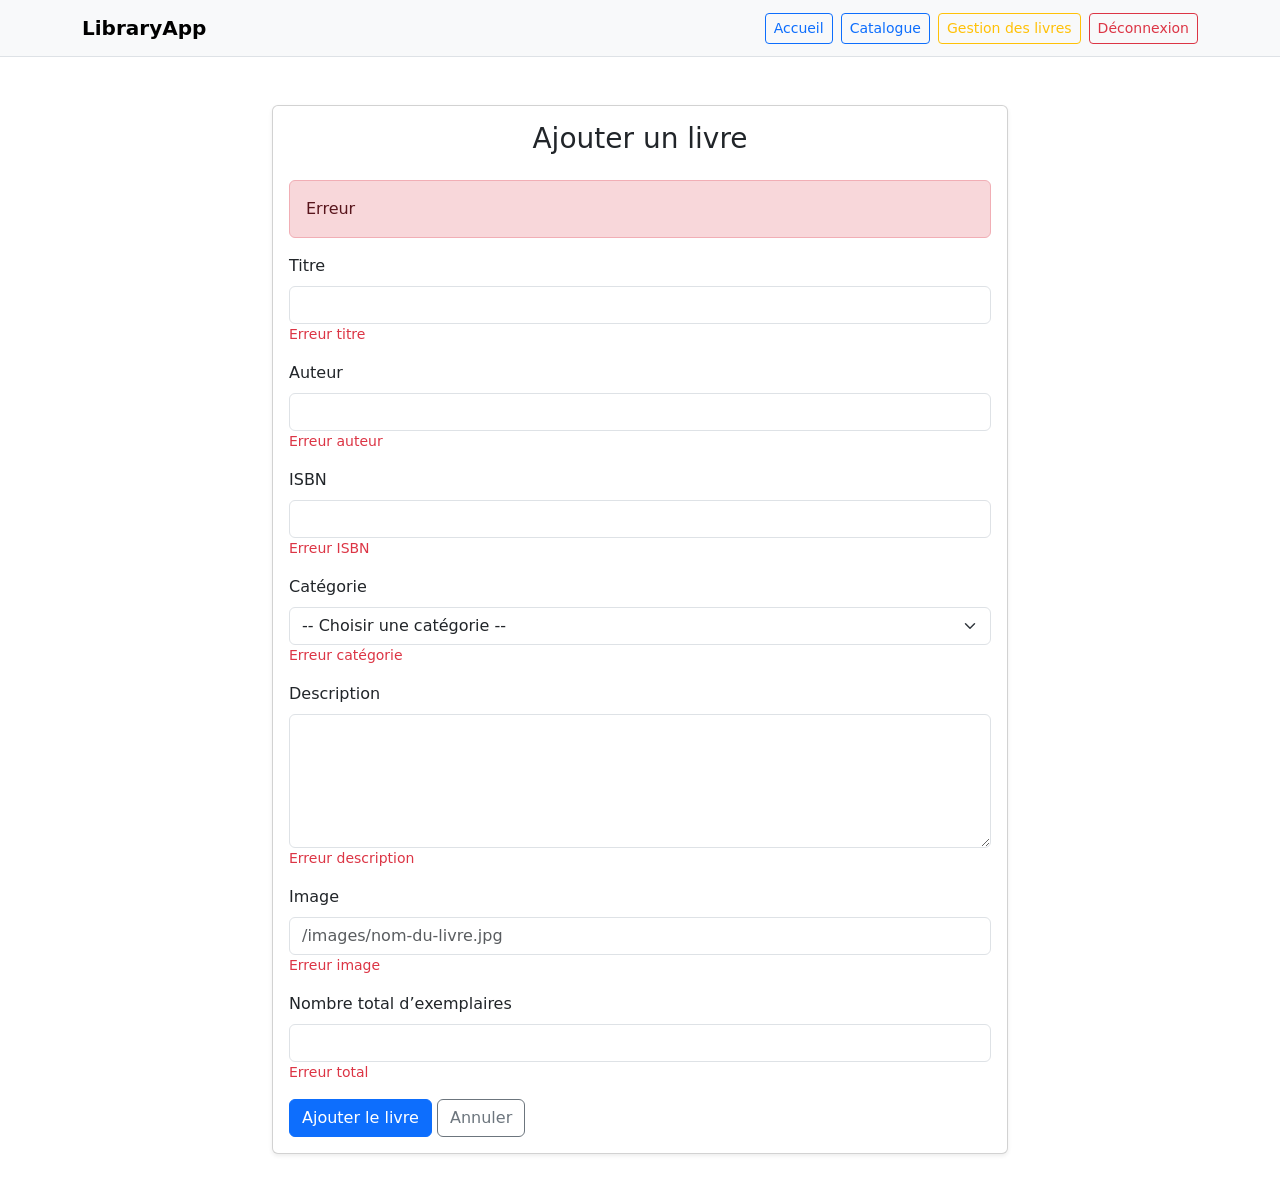
==== src/main/resources/templates/admin-book-form.html @ 2a97c2e1 "add admin dashboard & book management features" ====
<!DOCTYPE html>
<html lang="fr"
      xmlns:th="http://www.thymeleaf.org"
      xmlns:sec="http://www.thymeleaf.org/extras/spring-security">
<head>
    <meta charset="UTF-8">
    <meta name="viewport" content="width=device-width, initial-scale=1.0">
    <title>Ajouter un livre - LibraryApp</title>

    <link href="https://cdn.jsdelivr.net/npm/bootstrap@5.3.3/dist/css/bootstrap.min.css" rel="stylesheet">
</head>

<body>

<nav class="navbar navbar-expand-lg bg-light border-bottom">
    <div class="container">
        <a class="navbar-brand fw-bold" th:href="@{/}">
            LibraryApp
        </a>

        <div class="d-flex gap-2 align-items-center">
            <a class="btn btn-outline-primary btn-sm" th:href="@{/}">
                Accueil
            </a>

            <a class="btn btn-outline-primary btn-sm" th:href="@{/books}">
                Catalogue
            </a>

            <a sec:authorize="hasRole('ADMIN')" class="btn btn-outline-warning btn-sm" th:href="@{/admin/books}">
                Gestion des livres
            </a>

            <form sec:authorize="isAuthenticated()" method="post" th:action="@{/logout}" class="d-inline">
                <button class="btn btn-outline-danger btn-sm" type="submit">
                    Déconnexion
                </button>
            </form>
        </div>
    </div>
</nav>

<div class="container py-5">

    <div class="row justify-content-center">
        <div class="col-md-8">
            <div class="card shadow-sm">
                <div class="card-body">

                    <h1 class="h3 text-center mb-4"
                        th:text="${bookId == null} ? 'Ajouter un livre' : 'Modifier le livre'"
                    >
                        Ajouter un livre
                    </h1>

                    <div th:if="${errorMessage}" class="alert alert-danger">
                        <span th:text="${errorMessage}">Erreur</span>
                    </div>

                    <form th:action="${bookId == null} ? @{/admin/books} : @{/admin/books/edit/{id}(id=${bookId})}"
                          th:object="${bookForm}"
                          method="post"
                    >

                        <div class="mb-3">
                            <label for="title" class="form-label">Titre</label>
                            <input type="text" id="title" th:field="*{title}" class="form-control">

                            <div class="text-danger small"
                                 th:if="${#fields.hasErrors('title')}"
                                 th:errors="*{title}">
                                Erreur titre
                            </div>
                        </div>

                        <div class="mb-3">
                            <label for="author" class="form-label">Auteur</label>
                            <input type="text" id="author" th:field="*{author}" class="form-control">

                            <div class="text-danger small"
                                 th:if="${#fields.hasErrors('author')}"
                                 th:errors="*{author}">
                                Erreur auteur
                            </div>
                        </div>

                        <div class="mb-3">
                            <label for="isbn" class="form-label">ISBN</label>
                            <input type="text" id="isbn" th:field="*{isbn}" class="form-control">

                            <div class="text-danger small"
                                 th:if="${#fields.hasErrors('isbn')}"
                                 th:errors="*{isbn}">
                                Erreur ISBN
                            </div>
                        </div>

                        <div class="mb-3">
                            <label for="category" class="form-label">Catégorie</label>
                            <select id="category" th:field="*{category}" class="form-select">
                                <option value="">-- Choisir une catégorie --</option>

                                <option th:each="category : ${categories}"
                                        th:value="${category}"
                                        th:text="${category.displayName}">
                                    Catégorie
                                </option>
                            </select>

                            <div class="text-danger small"
                                 th:if="${#fields.hasErrors('category')}"
                                 th:errors="*{category}">
                                Erreur catégorie
                            </div>
                        </div>

                        <div class="mb-3">
                            <label for="description" class="form-label">Description</label>
                            <textarea id="description" th:field="*{description}" class="form-control" rows="5"></textarea>

                            <div class="text-danger small"
                                 th:if="${#fields.hasErrors('description')}"
                                 th:errors="*{description}">
                                Erreur description
                            </div>
                        </div>

                        <div class="mb-3">
                            <label for="imageUrl" class="form-label">Image</label>
                            <input type="text"
                                   id="imageUrl"
                                   th:field="*{imageUrl}"
                                   class="form-control"
                                   placeholder="/images/nom-du-livre.jpg">

                            <div class="text-danger small"
                                 th:if="${#fields.hasErrors('imageUrl')}"
                                 th:errors="*{imageUrl}">
                                Erreur image
                            </div>
                        </div>

                        <div class="mb-3">
                            <label for="totalCopies" class="form-label">Nombre total d’exemplaires</label>
                            <input type="number"
                                   id="totalCopies"
                                   th:field="*{totalCopies}"
                                   class="form-control"
                                   min="1">

                            <div class="text-danger small"
                                 th:if="${#fields.hasErrors('totalCopies')}"
                                 th:errors="*{totalCopies}">
                                Erreur total
                            </div>
                        </div>

                        <button type="submit"
                                class="btn btn-primary"
                                th:text="${bookId == null} ? 'Ajouter un livre' : 'Enregistrer les modifications'"
                        >
                            Ajouter le livre
                        </button>

                        <a th:href="@{/admin/books}" class="btn btn-outline-secondary">
                            Annuler
                        </a>

                    </form>

                </div>
            </div>
        </div>
    </div>

</div>

</body>
</html>
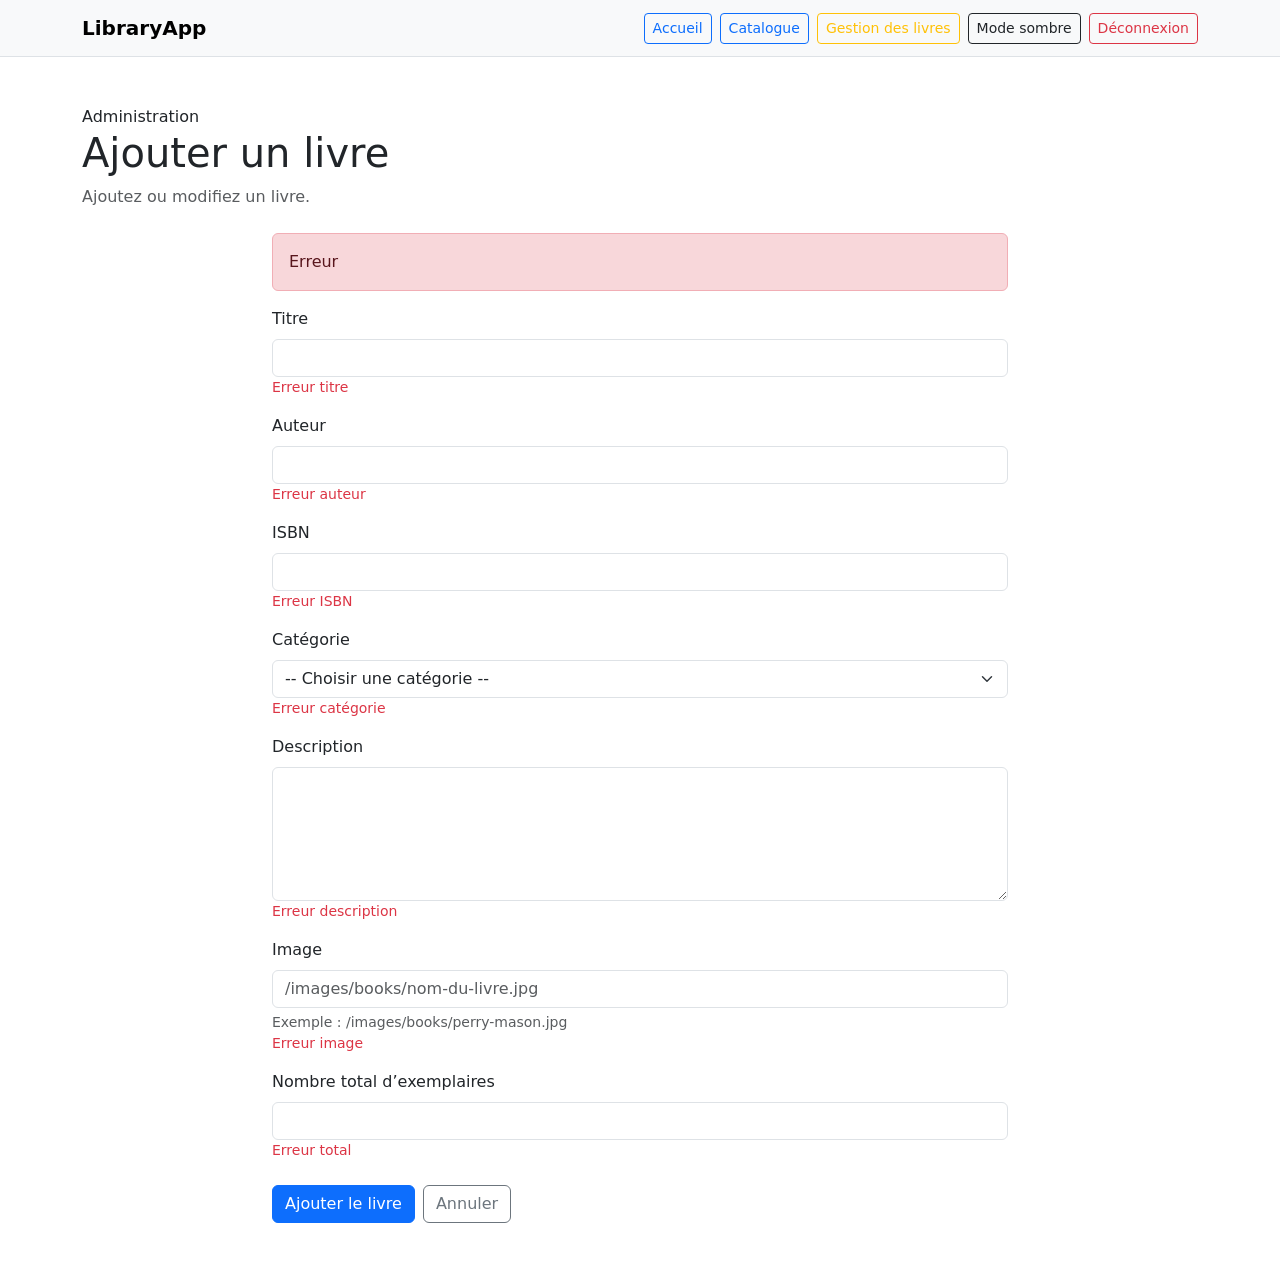
==== commit adf2e008: "release Library V1" ====
--- a/src/main/resources/templates/admin-book-form.html
+++ b/src/main/resources/templates/admin-book-form.html
@@ -2,178 +2,244 @@
 <html lang="fr"
       xmlns:th="http://www.thymeleaf.org"
       xmlns:sec="http://www.thymeleaf.org/extras/spring-security">
-<head>
-    <meta charset="UTF-8">
-    <meta name="viewport" content="width=device-width, initial-scale=1.0">
-    <title>Ajouter un livre - LibraryApp</title>
-
-    <link href="https://cdn.jsdelivr.net/npm/bootstrap@5.3.3/dist/css/bootstrap.min.css" rel="stylesheet">
-</head>
-
-<body>
-
-<nav class="navbar navbar-expand-lg bg-light border-bottom">
-    <div class="container">
-        <a class="navbar-brand fw-bold" th:href="@{/}">
-            LibraryApp
-        </a>
-
-        <div class="d-flex gap-2 align-items-center">
-            <a class="btn btn-outline-primary btn-sm" th:href="@{/}">
-                Accueil
-            </a>
-
-            <a class="btn btn-outline-primary btn-sm" th:href="@{/books}">
-                Catalogue
-            </a>
-
-            <a sec:authorize="hasRole('ADMIN')" class="btn btn-outline-warning btn-sm" th:href="@{/admin/books}">
-                Gestion des livres
-            </a>
-
-            <form sec:authorize="isAuthenticated()" method="post" th:action="@{/logout}" class="d-inline">
-                <button class="btn btn-outline-danger btn-sm" type="submit">
-                    Déconnexion
-                </button>
-            </form>
-        </div>
-    </div>
-</nav>
-
-<div class="container py-5">
-
-    <div class="row justify-content-center">
-        <div class="col-md-8">
-            <div class="card shadow-sm">
-                <div class="card-body">
-
-                    <h1 class="h3 text-center mb-4"
-                        th:text="${bookId == null} ? 'Ajouter un livre' : 'Modifier le livre'"
-                    >
-                        Ajouter un livre
-                    </h1>
-
-                    <div th:if="${errorMessage}" class="alert alert-danger">
-                        <span th:text="${errorMessage}">Erreur</span>
-                    </div>
-
-                    <form th:action="${bookId == null} ? @{/admin/books} : @{/admin/books/edit/{id}(id=${bookId})}"
-                          th:object="${bookForm}"
-                          method="post"
-                    >
-
-                        <div class="mb-3">
-                            <label for="title" class="form-label">Titre</label>
-                            <input type="text" id="title" th:field="*{title}" class="form-control">
-
-                            <div class="text-danger small"
-                                 th:if="${#fields.hasErrors('title')}"
-                                 th:errors="*{title}">
-                                Erreur titre
-                            </div>
-                        </div>
-
-                        <div class="mb-3">
-                            <label for="author" class="form-label">Auteur</label>
-                            <input type="text" id="author" th:field="*{author}" class="form-control">
-
-                            <div class="text-danger small"
-                                 th:if="${#fields.hasErrors('author')}"
-                                 th:errors="*{author}">
-                                Erreur auteur
-                            </div>
-                        </div>
-
-                        <div class="mb-3">
-                            <label for="isbn" class="form-label">ISBN</label>
-                            <input type="text" id="isbn" th:field="*{isbn}" class="form-control">
-
-                            <div class="text-danger small"
-                                 th:if="${#fields.hasErrors('isbn')}"
-                                 th:errors="*{isbn}">
-                                Erreur ISBN
-                            </div>
-                        </div>
-
-                        <div class="mb-3">
-                            <label for="category" class="form-label">Catégorie</label>
-                            <select id="category" th:field="*{category}" class="form-select">
-                                <option value="">-- Choisir une catégorie --</option>
-
-                                <option th:each="category : ${categories}"
-                                        th:value="${category}"
-                                        th:text="${category.displayName}">
-                                    Catégorie
-                                </option>
-                            </select>
-
-                            <div class="text-danger small"
-                                 th:if="${#fields.hasErrors('category')}"
-                                 th:errors="*{category}">
-                                Erreur catégorie
-                            </div>
-                        </div>
-
-                        <div class="mb-3">
-                            <label for="description" class="form-label">Description</label>
-                            <textarea id="description" th:field="*{description}" class="form-control" rows="5"></textarea>
-
-                            <div class="text-danger small"
-                                 th:if="${#fields.hasErrors('description')}"
-                                 th:errors="*{description}">
-                                Erreur description
-                            </div>
-                        </div>
-
-                        <div class="mb-3">
-                            <label for="imageUrl" class="form-label">Image</label>
-                            <input type="text"
-                                   id="imageUrl"
-                                   th:field="*{imageUrl}"
-                                   class="form-control"
-                                   placeholder="/images/nom-du-livre.jpg">
-
-                            <div class="text-danger small"
-                                 th:if="${#fields.hasErrors('imageUrl')}"
-                                 th:errors="*{imageUrl}">
-                                Erreur image
-                            </div>
-                        </div>
-
-                        <div class="mb-3">
-                            <label for="totalCopies" class="form-label">Nombre total d’exemplaires</label>
-                            <input type="number"
-                                   id="totalCopies"
-                                   th:field="*{totalCopies}"
-                                   class="form-control"
-                                   min="1">
-
-                            <div class="text-danger small"
-                                 th:if="${#fields.hasErrors('totalCopies')}"
-                                 th:errors="*{totalCopies}">
-                                Erreur total
-                            </div>
-                        </div>
-
-                        <button type="submit"
-                                class="btn btn-primary"
-                                th:text="${bookId == null} ? 'Ajouter un livre' : 'Enregistrer les modifications'"
-                        >
-                            Ajouter le livre
+    <head>
+        <meta charset="UTF-8">
+        <meta name="viewport" content="width=device-width, initial-scale=1.0">
+        <title th:text="${bookId == null} ? 'Ajouter un livre - LibraryApp' : 'Modifier un livre - LibraryApp'">
+            Ajouter un livre - LibraryApp
+        </title>
+
+        <link href="https://cdn.jsdelivr.net/npm/bootstrap@5.3.3/dist/css/bootstrap.min.css" rel="stylesheet">
+        <link th:href="@{/css/style.css}" rel="stylesheet">
+
+    </head>
+
+    <body>
+        <nav class="navbar navbar-expand-lg bg-light border-bottom">
+            <div class="container">
+                <a class="navbar-brand fw-bold" th:href="@{/}">
+                    LibraryApp
+                </a>
+
+                <div class="d-flex gap-2 align-items-center">
+                    <a class="btn btn-outline-primary btn-sm" th:href="@{/}">
+                        Accueil
+                    </a>
+
+                    <a class="btn btn-outline-primary btn-sm" th:href="@{/books}">
+                        Catalogue
+                    </a>
+
+                    <a sec:authorize="hasRole('ADMIN')" class="btn btn-outline-warning btn-sm" th:href="@{/admin/books}">
+                        Gestion des livres
+                    </a>
+
+                    <button id="themeToggle" type="button" class="btn btn-outline-dark btn-sm">
+                        Mode sombre
+                    </button>
+
+                    <form sec:authorize="isAuthenticated()" method="post" th:action="@{/logout}" class="d-inline">
+                        <button class="btn btn-outline-danger btn-sm" type="submit">
+                            Déconnexion
                         </button>
-
-                        <a th:href="@{/admin/books}" class="btn btn-outline-secondary">
-                            Annuler
-                        </a>
-
                     </form>
-
                 </div>
             </div>
+        </nav>
+
+        <div class="container py-5">
+
+            <!-- En tête de la page -->
+            <section class="page-header mb-4">
+                <span>
+                    Administration
+                </span>
+
+                <h1 class="section-title mb-2" th:text="${bookId == null} ? 'Ajouter un livre' : 'Modifier le livre'">
+                    Ajouter un livre
+                </h1>
+
+                <p class="text-muted mb-0"
+                   th:text="${bookId == null}
+                            ?   'Ajoutez un nouvel ouvrage au catalogue de la bibliothèque.'
+                            :   'Modifiez les informations de cet ouvrage et enregistrez vos changements.'">
+                    Ajoutez ou modifiez un livre.
+                </p>
+            </section>
+
+            <div class="row justify-content-center">
+                <div class="col-lg-8">
+
+                    <div class="admin-form-card">
+
+                        <!-- Message d'erreur métier -->
+                        <div th:if="${errorMessage}" class="alert alert-danger">
+                            <span th:text="${errorMessage}">
+                                Erreur
+                            </span>
+                        </div>
+
+                        <form th:action="${bookId == null}
+                                        ? @{/admin/books}
+                                        : @{/admin/books/edit/{id}(id=${bookId})}"
+                              th:object="${bookForm}"
+                                method="post">
+
+                            <!-- Titre -->
+                            <div class="mb-3">
+                                <label for="title" class="form-label">Titre</label>
+                                <input type="text" id="title" th:field="*{title}" class="form-control">
+
+                                <div class="text-danger small"
+                                     th:if="${#fields.hasErrors('title')}"
+                                     th:errors="*{title}"
+                                >
+                                    Erreur titre
+                                </div>
+                            </div>
+
+                            <!-- Auteur -->
+                            <div class="mb-3">
+                                <label for="author" class="form-label">Auteur</label>
+                                <input type="text" id="author" th:field="*{author}" class="form-control">
+
+                                <div class="text-danger small"
+                                        th:field="${#fields.hasErrors('author')}"
+                                        th:errors="*{author}"
+                                >
+                                    Erreur auteur
+                                </div>
+                            </div>
+
+                            <!-- ISBN -->
+                            <div class="mb-3">
+                                <label for="isbn" class="form-label">ISBN</label>
+                                <input type="text" id="isbn" th:field="*{isbn}" class="form-control">
+
+                                <div class="text-danger small"
+                                        th:fields="${#fields.hasErrors('isbn')}"
+                                        th:errors="*{isbn}"
+                                >
+                                    Erreur ISBN
+                                </div>
+                            </div>
+
+                            <!-- Catégorie -->
+                            <div class="mb-3">
+
+                                <label for="category" class="form-label">
+                                    Catégorie
+                                </label>
+                                <select id="category" class="form-select" th:field="*{category}">
+                                    <option value="">-- Choisir une catégorie --</option>
+
+                                    <option th:each="category : ${categories}"
+                                            th:value="${category}"
+                                            th:text="${category.displayName}"
+                                    >
+                                        Catégorie
+                                    </option>
+
+                                </select>
+
+                                <div class="text-danger small"
+                                     th:if="${#fields.hasErrors('category')}"
+                                     th:errors="*{category}">
+                                    Erreur catégorie
+                                </div>
+
+                            </div>
+
+                            <!-- Description -->
+                            <div class="mb-3">
+
+                                <label for="description"
+                                       class="form-label">
+                                    Description
+                                </label>
+                                <textarea id="description"
+                                          th:field="*{description}"
+                                          class="form-control"
+                                          rows="5"></textarea>
+
+                                <div class="text-danger small"
+                                     th:if="${#fields.hasErrors('description')}"
+                                     th:errors="*{description}">
+                                    Erreur description
+                                </div>
+
+                            </div>
+
+                            <!-- Image -->
+                            <div class="mb-3">
+
+                                <label for="imageUrl" class="form-label">
+                                    Image
+                                </label>
+
+                                <input type="text"
+                                       id="imageUrl"
+                                       th:field="*{imageUrl}"
+                                       class="form-control"
+                                       placeholder="/images/books/nom-du-livre.jpg">
+
+                                <div class="form-text">
+                                    Exemple : /images/books/perry-mason.jpg
+                                </div>
+
+                                <div class="text-danger small"
+                                     th:if="${#fields.hasErrors('imageUrl')}"
+                                     th:errors="*{imageUrl}">
+                                    Erreur image
+                                </div>
+
+                            </div>
+
+                            <!-- Nombre d'exemplaires -->
+                            <div class="mb-4">
+
+                                <label for="totalCopies"
+                                       class="form-label">
+                                    Nombre total d’exemplaires
+                                </label>
+
+                                <input type="number"
+                                       id="totalCopies" th:field="*{totalCopies}"
+                                       class="form-control"
+                                       min="1">
+
+                                <div class="text-danger small"
+                                     th:if="${#fields.hasErrors('totalCopies')}"
+                                     th:errors="*{totalCopies}">
+                                    Erreur total
+                                </div>
+                            </div>
+
+                            <!-- Aciond -->
+                            <div class="d-flex gap-2 flex-wrap">
+
+                                <button type="submit"
+                                        class="btn btn-primary"
+                                        th:text="${bookId == null}
+                                         ? 'Ajouter le livre'
+                                         : 'Enregistrer les modifications'">
+                                    Ajouter le livre
+                                </button>
+
+                                <a th:href="@{/admin/books}"
+                                   class="btn btn-outline-secondary">
+                                    Annuler
+                                </a>
+
+                            </div>
+                        </form>
+
+                    </div>
+                </div>
+
+            </div>
         </div>
-    </div>
-
-</div>
-
-</body>
+
+    <script th:src="@{/js/theme.js}"></script>
+    </body>
 </html>
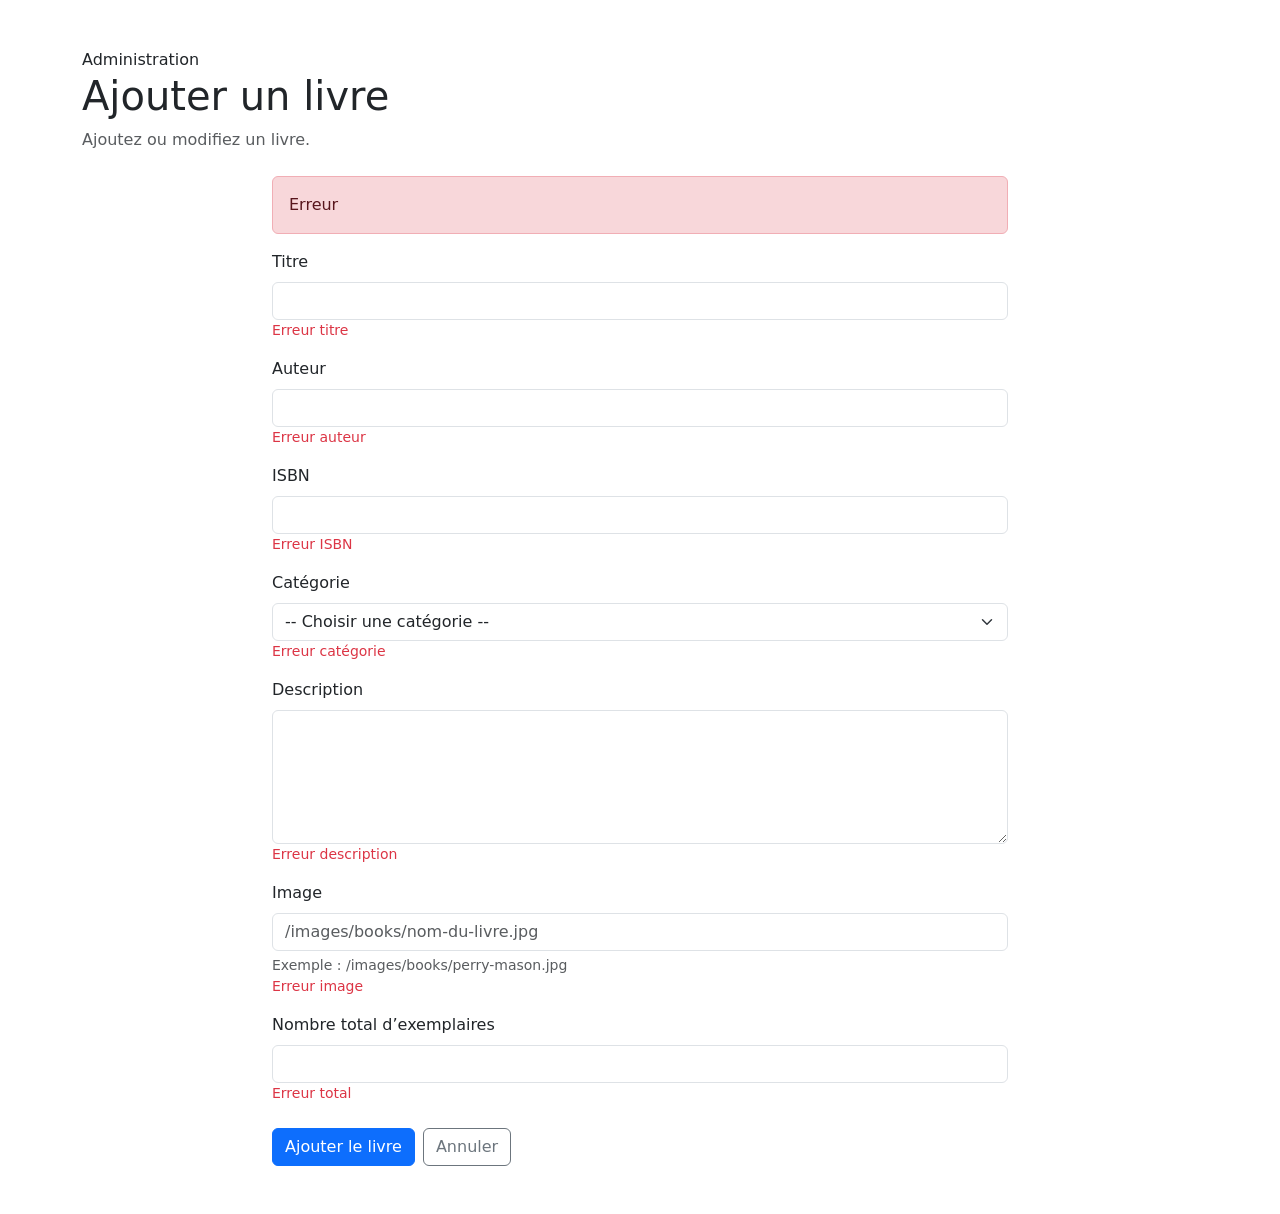
==== commit 008d0a77: "add responsive mobile navbar" ====
--- a/src/main/resources/templates/admin-book-form.html
+++ b/src/main/resources/templates/admin-book-form.html
@@ -15,40 +15,9 @@
     </head>
 
     <body>
-        <nav class="navbar navbar-expand-lg bg-light border-bottom">
-            <div class="container">
-                <a class="navbar-brand fw-bold" th:href="@{/}">
-                    LibraryApp
-                </a>
-
-                <div class="d-flex gap-2 align-items-center">
-                    <a class="btn btn-outline-primary btn-sm" th:href="@{/}">
-                        Accueil
-                    </a>
-
-                    <a class="btn btn-outline-primary btn-sm" th:href="@{/books}">
-                        Catalogue
-                    </a>
-
-                    <a sec:authorize="hasRole('ADMIN')" class="btn btn-outline-warning btn-sm" th:href="@{/admin/books}">
-                        Gestion des livres
-                    </a>
-
-                    <button id="themeToggle" type="button" class="btn btn-outline-dark btn-sm">
-                        Mode sombre
-                    </button>
-
-                    <form sec:authorize="isAuthenticated()" method="post" th:action="@{/logout}" class="d-inline">
-                        <button class="btn btn-outline-danger btn-sm" type="submit">
-                            Déconnexion
-                        </button>
-                    </form>
-                </div>
-            </div>
-        </nav>
+    <div th:replace="~{fragments/navbar :: navbar}"></div>
 
         <div class="container py-5">
-
             <!-- En tête de la page -->
             <section class="page-header mb-4">
                 <span>
@@ -240,6 +209,8 @@
             </div>
         </div>
 
+    <script src="https://cdn.jsdelivr.net/npm/bootstrap@5.3.3/dist/js/bootstrap.bundle.min.js">
+    </script>
     <script th:src="@{/js/theme.js}"></script>
     </body>
 </html>
